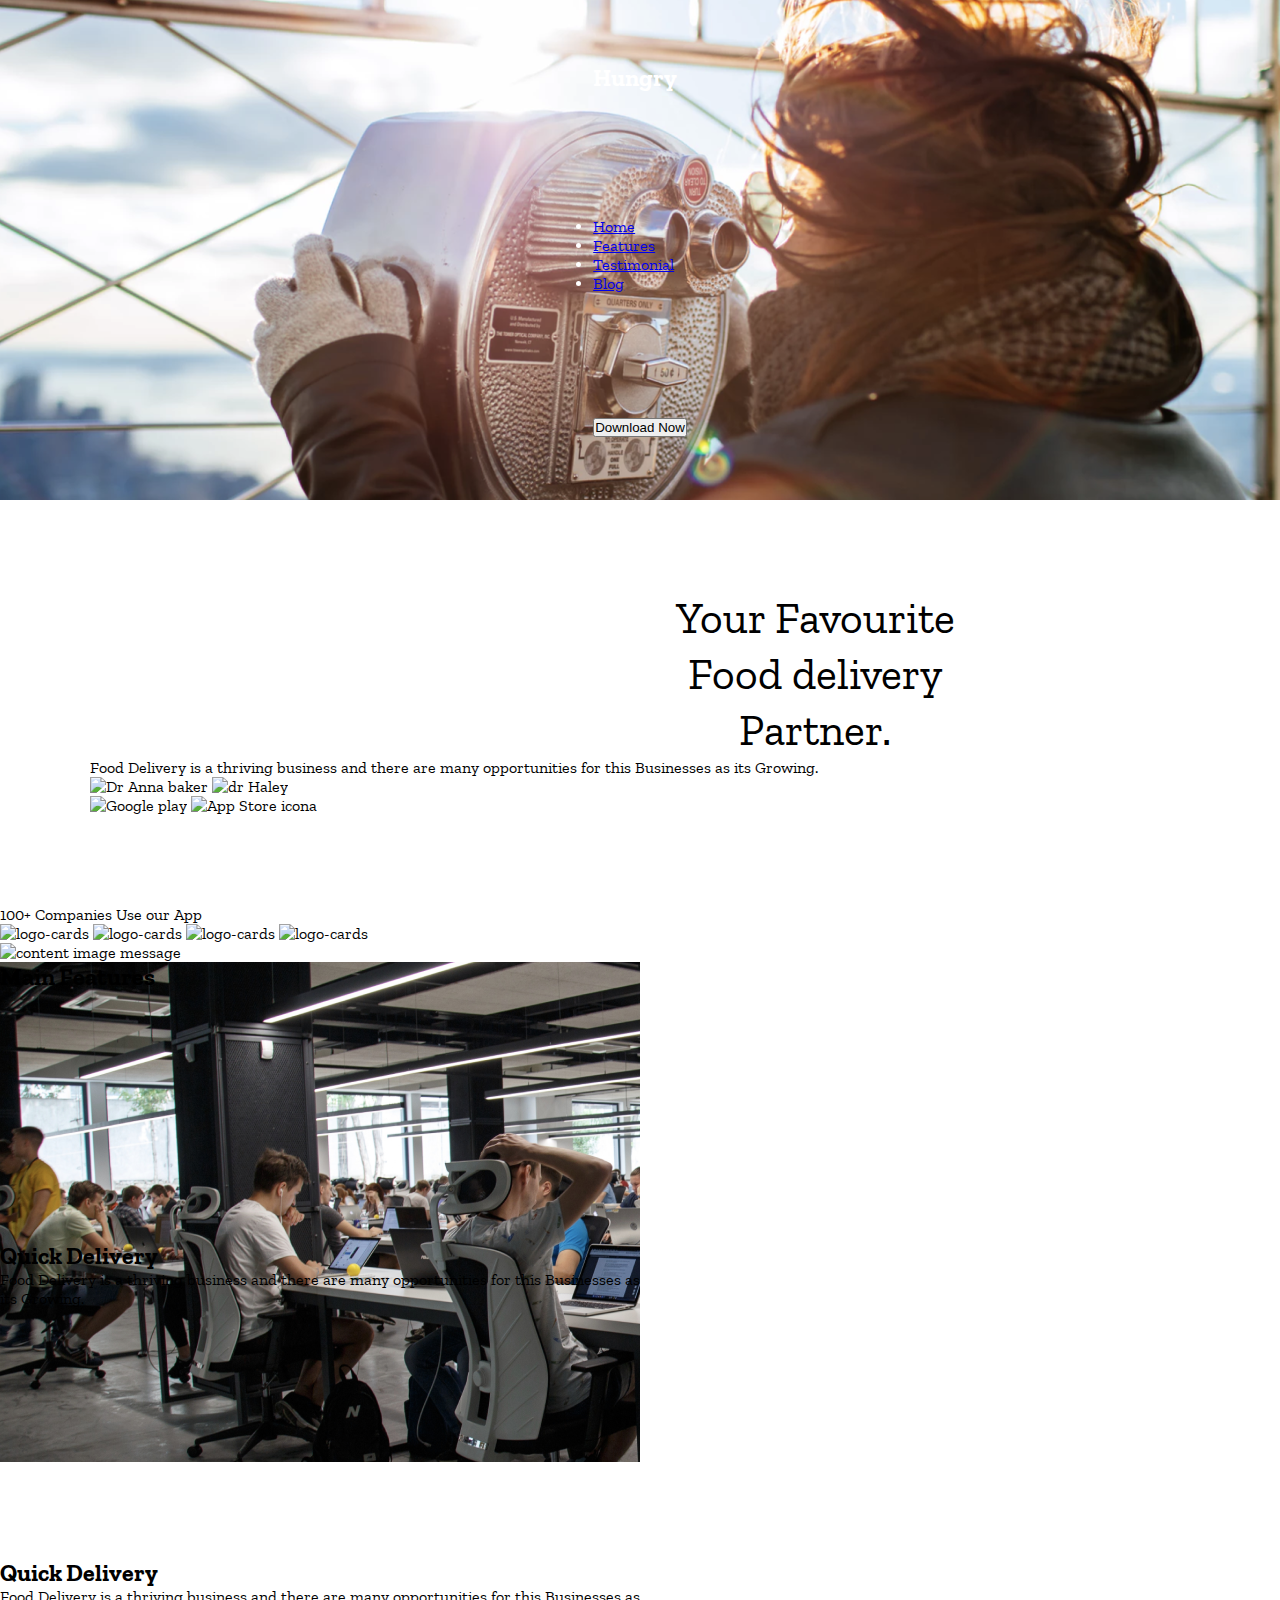
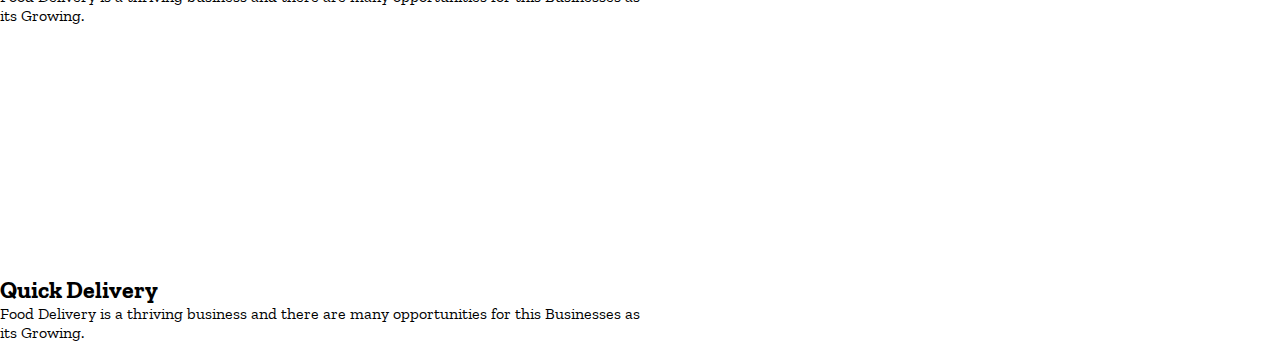
==== maket/index.html @ c550fd1b "first commit" ====
<!DOCTYPE html>
<html lang="en">

<head>
    <meta charset="UTF-8">
    <meta http-equiv="X-UA-Compatible" content="IE=edge">
    <meta name="viewport" content="width=device-width, initial-scale=1.0">
    <title>my maket</title>
    <link rel="stylesheet" href="/index.css">
</head>

<body>
    <div class="container">
        <header class="header">
            <h2 class="header-menu__item">Hungry</h2>
            <ul class="header-menu">
                <li class="header-menu__item"><a href="#">Home</a></li>
                <li class="header-menu__item"><a href="#">Features</a></li>
                <li class="header-menu__item"><a href="#">Testimonial</a></li>
                <li class="header-menu__item"><a href="#">Blog</a></li>
            </ul>
            <button class="btn">Download Now</button>
        </header>
        <div class="texts">
            <h2 class="title">Your Favourite Food delivery Partner.</h2>
            <p class="text">Food Delivery is a thriving business and there are many opportunities for this Businesses as
                its Growing.</p>
            <div class="textimg">
                <img class="secondimg" src="/my maket img/second.png" alt="Dr Anna baker">
                <img class="firstimg" src="/my maket img/first.png" alt="dr Haley">
            </div>
            <section class="icons">
                <img src="/my maket img/image 11.png" alt="Google play">
                <img src="/my maket img/icona.png" alt="App Store icona">

            </section>
        </div>
        <div class="content">
            <p>100+ Companies Use our App</p>
            <section class="logo-cards">
                <img src="/my maket img/Group 32.png" alt="logo-cards">
                <img src="/my maket img/Group 31.png" alt="logo-cards">
                <img src="/my maket img/Group 30.png" alt="logo-cards">
                <img src="/my maket img/Group 29.png" alt="logo-cards">

            </section>
            <img class="contentimg" src="/my maket img/content.png" alt="content image message">

        </div>
        <div class="main">
            <h2 class="logo-title">Main Features</h2>
            <div class="textcols">
                <div class="textcols-item">
                    <img src="/my maket img/Ellipse 8 (1).png" alt="">
                    <h2>Quick Delivery</h2>
                    <p>Food Delivery is a thriving business and there are many opportunities for this Businesses as its
                        Growing.</p>
                </div>

                <div class="textcols">
                    <div class="textcols-item">
                        <img src="/my maket img/Ellipse 8 (1).png" alt="">
                        <h2>Quick Delivery</h2>
                        <p>Food Delivery is a thriving business and there are many opportunities for this Businesses as
                            its
                            Growing.</p>
                    </div>
                    <div class="textcols">
                        <div class="textcols-item">
                            <img src="/my maket img/Ellipse 8 (1).png" alt="">
                            <h2>Quick Delivery</h2>
                            <p>Food Delivery is a thriving business and there are many opportunities for this Businesses
                                as its
                                Growing.</p>
                        </div>
                    </div>


                </div>
                
            </div>

</body>

</html>
---- index.css ----
@import url("https://fonts.googleapis.com/css2?family=Montserrat:wght@400;500;600&family=Roboto:ital,wght@0,400;0,700;1,500;1,700&family=Ubuntu:wght@300;400;500;700&family=Work+Sans:wght@400;600;700&family=Zilla+Slab:wght@400;700&display=swap");
* {
  margin: 0;
  padding: 0;
  box-sizing: border-box;
}
:root {
  --white: #ffffff;
  --black: #30363c;
  --bannerfirst: #f27a54;
  --bannersecond: #a154f2;
  --primeryfist: #02020241;
  --primerysecond: #c4c4c4b4;
}
body {
  font-family: "Zilla Slab", serif;
}

.header {
  height: 500px;
  display: grid;
  justify-content: center;
  align-items: center;
  background: url("./картинки/image\ \(1\).png") no-repeat;
  background-size: cover;
  color: #ffffff;
}
.header-title {
  text-align: center;
  color: #ffffff;
  top: 10px;
}
.header-text {
  text-align: center;
  width: 450px;
  bottom: 20px;
}

.btns {
  z-index: 1;
  text-transform: uppercase;
  left: 20px;
  text-align: center;
  bottom: 144px;
  margin: 0;
  padding: 0;
  position: relative;
}
.btn-1 {
  background: linear-gradient(90deg, #f27a54 -21.05%, #a154f2 121.05%);
  padding: 10px 10px;
  border-radius: 20px;
  outline: none;
  text-decoration: none;
}
.btn-2 {
  padding: 10px 10px;
  border-radius: 20px;
  height: 40px;
  border: 1px solid #ffffff;
  outline: none;
  text-decoration: none;
  background: transparent;
}
.sidebar {
  text-align: left;
  display: grid;
  justify-content: left;
  align-items: center;
  background: linear-gradient(90deg, #f27a54 -21.05%, #a154f2 121.05%);
  background-size: cover;
  height: 500px;
  margin: 0;
  color: #ffffff;
  top: 0;
}
.sidebar img {
  position: relative;
  width: 500px;
  left: 900px;
  bottom: 430px;
}
.texts {
  margin: 90px;
}
.sidebar-text {
  font-size: 19px;
  font-style: normal;
  font-weight: 400;
  line-height: 30px;
  letter-spacing: 0em;
  text-align: left;
  width: 400px;
  margin: 10px;
}
.sidebar-title {
  font-size: 44px;
  font-style: normal;
  font-weight: 400;
  line-height: 56px;
  letter-spacing: 0em;
  text-align: left;
  width: 300px;
  margin: 10px;
}
.sidebabtns {
  text-transform: uppercase;
  margin: 0;
  padding: 0;
  position: relative;
  bottom: 70px;
  left: 100px;
}
.sidebar-btn {
  padding: 10px 15px;
  color: var(--black);
  background: var(--white);
  border-radius: 40px;
  border: 1px solid #ffffff;
  margin: 5px;
}
.sidebar-btn2 {
  padding: 10px 15px;
  color: var(--black);
  border-radius: 40px;
  border: 1px solid #ffffff;
  outline: none;
  text-decoration: none;
  background: transparent;
}
.banner {
  width: 50%;
  float: left;
  background: #3c444c;
  height: 500px;
  padding: 0;
  margin: 0;
  color: var(--white);
  text-align: center;
}
.banner-title {
  text-align: center;
  margin-left: 250px;
  font-size: 44px;
  font-style: normal;
  font-weight: 400;
  line-height: 56px;
  letter-spacing: 0em;
  width: 300px;
  margin-top: 120px;
}
.banner-text {
  font-size: 19px;
  font-style: normal;
  font-weight: 400;
  line-height: 30px;
  letter-spacing: 0em;
  width: 400px;
  text-align: center;

  margin-left: 210px;
  padding: 15px;
}
.banner-btn {
  padding: 10px 15px;
  color: var(--black);
  border-radius: 40px;
  border: 1px solid #ffffff;
}
.main {
  width: 50%;
  float: left;
  display: grid;
  background: 
    url("./картинки/studens.png");
  height: 500px;
}
.main img {
  display: grid;
  align-items: center;
  justify-content: center;
  margin-left: 290px;
  margin-top: 250px;
}
.footer {
  height: 500px;
  background:linear-gradient(135deg, var(--primeryfist), var(--primerysecond)),
   url("./картинки/office.png") no-repeat;
  clear: both;
  color: var(--white);
  margin: 0;
  padding: 0;
  background-size: cover;
 
 

}
.footer img {
  float: left;
}
.CATEGORY {
  font-size: 10px;
  font-style: normal;
  font-weight: 700;
  line-height: 12px;
  letter-spacing: 0em;
  background: linear-gradient(90deg, #f27a54 -21.05%, #a154f2 121.05%);
  text-align: center;
  width: 50px;
  height: 10px;
 margin-left: 700px;
 margin-top: 100px;
 
}
.title{
  font-style: normal;
  font-weight: normal;
  font-size: 44px;
  line-height: 56px;
  text-align: center;
  width: 350px;
  margin-left: 550px;
}
.texts-footer{
  display: grid;
  grid-template-columns: repeat(4,20px);
  gap: 20px;
  grid-template-areas: 30px 30px;
  margin-left: 640px;
  text-align: center;
  align-items: center;
  grid-area: a;
  align-self: center;
  justify-self: center;
}
.footest{
 display: grid;
 grid-template-areas:
 ". a a ."
 ". a a .";
}
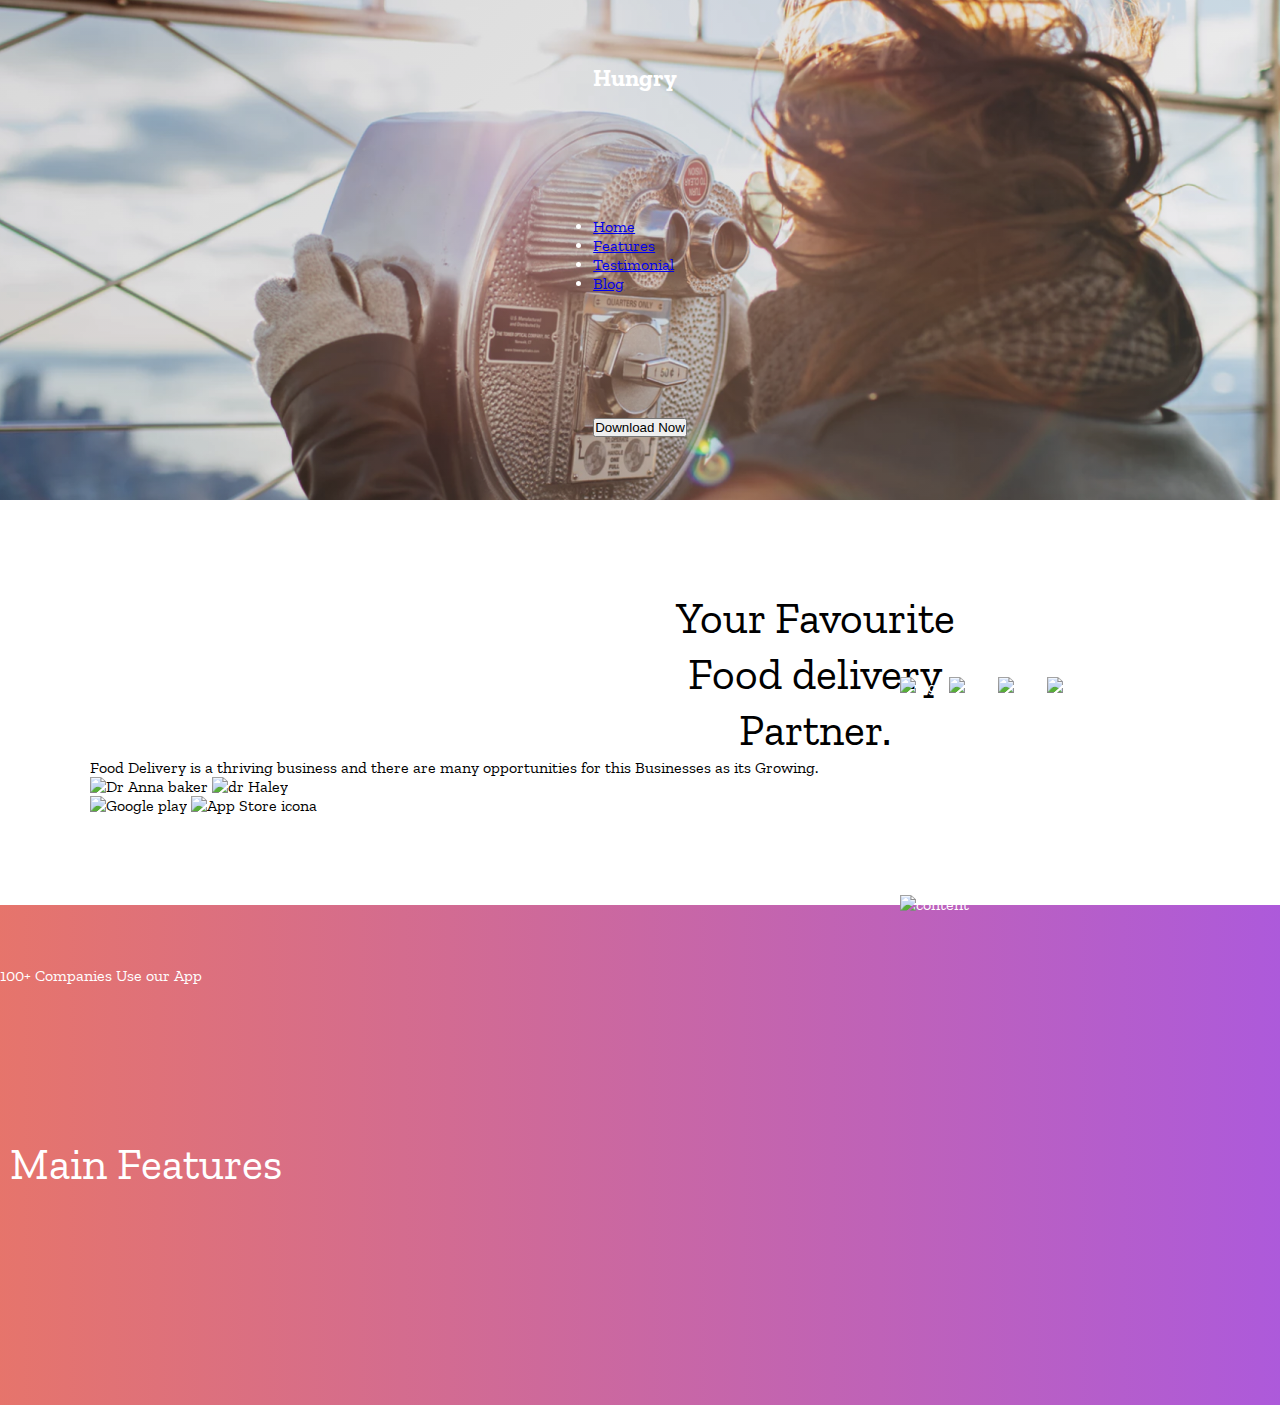
==== commit fb4e5f9b: "new" ====
--- a/maket/index.html
+++ b/maket/index.html
@@ -34,52 +34,25 @@
                 <img src="/my maket img/icona.png" alt="App Store icona">
 
             </section>
+           
         </div>
-        <div class="content">
+        <div class="sidebar">
             <p>100+ Companies Use our App</p>
-            <section class="logo-cards">
-                <img src="/my maket img/Group 32.png" alt="logo-cards">
-                <img src="/my maket img/Group 31.png" alt="logo-cards">
-                <img src="/my maket img/Group 30.png" alt="logo-cards">
-                <img src="/my maket img/Group 29.png" alt="logo-cards">
-
-            </section>
-            <img class="contentimg" src="/my maket img/content.png" alt="content image message">
-
+            <div class="logo">
+                <img src="/my maket img/Group 32.png" alt="logo">
+                <img src="/my maket img/Group 31.png" alt="logo">
+                <img src="/my maket img/Group 30.png" alt="logo">
+                <img src="/my maket img/Group 29.png" alt="logo">
+                <div class="inner">
+                    <h2 class="sidebar-title">Main Features</h2>
+                   
+       </div>
+            </div>
+            <img src="/my maket img/content.png" alt="content">
+         
         </div>
-        <div class="main">
-            <h2 class="logo-title">Main Features</h2>
-            <div class="textcols">
-                <div class="textcols-item">
-                    <img src="/my maket img/Ellipse 8 (1).png" alt="">
-                    <h2>Quick Delivery</h2>
-                    <p>Food Delivery is a thriving business and there are many opportunities for this Businesses as its
-                        Growing.</p>
-                </div>
-
-                <div class="textcols">
-                    <div class="textcols-item">
-                        <img src="/my maket img/Ellipse 8 (1).png" alt="">
-                        <h2>Quick Delivery</h2>
-                        <p>Food Delivery is a thriving business and there are many opportunities for this Businesses as
-                            its
-                            Growing.</p>
-                    </div>
-                    <div class="textcols">
-                        <div class="textcols-item">
-                            <img src="/my maket img/Ellipse 8 (1).png" alt="">
-                            <h2>Quick Delivery</h2>
-                            <p>Food Delivery is a thriving business and there are many opportunities for this Businesses
-                                as its
-                                Growing.</p>
-                        </div>
-                    </div>
-
-
-                </div>
-                
-            </div>
-
+        
+    </div>
 </body>
 
 </html>--- a/index.css
+++ b/index.css
@@ -7,10 +7,12 @@
 :root {
   --white: #ffffff;
   --black: #30363c;
-  --bannerfirst: #f27a54;
-  --bannersecond: #a154f2;
-  --primeryfist: #02020241;
-  --primerysecond: #c4c4c4b4;
+  --bannerfirst: #f27954b2;
+  --bannersecond: #a054f26c;
+  --primeryfist: #0202028c;
+  --primerysecond: #c4c4c488;
+  --primeryfir: #02020227;
+  --primerysec: #c4c4c43a;
 }
 body {
   font-family: "Zilla Slab", serif;
@@ -21,7 +23,8 @@
   display: grid;
   justify-content: center;
   align-items: center;
-  background: url("./картинки/image\ \(1\).png") no-repeat;
+  background: linear-gradient(135deg, var(--primeryfir), var(--primerysec)),
+  url("./картинки/image\ \(1\).png") no-repeat;
   background-size: cover;
   color: #ffffff;
 }
@@ -29,11 +32,20 @@
   text-align: center;
   color: #ffffff;
   top: 10px;
+  font-style: normal;
+font-weight: normal;
+font-size: 44px;
+line-height: 56px;
 }
 .header-text {
   text-align: center;
   width: 450px;
   bottom: 20px;
+  font-style: normal;
+font-weight: normal;
+font-size: 19px;
+line-height: 30px;
+text-align: center;
 }
 
 .btns {
@@ -171,7 +183,7 @@
   width: 50%;
   float: left;
   display: grid;
-  background: 
+  background: linear-gradient(135deg, var(--bannerfirst), var(--bannersecond)),
     url("./картинки/studens.png");
   height: 500px;
 }
